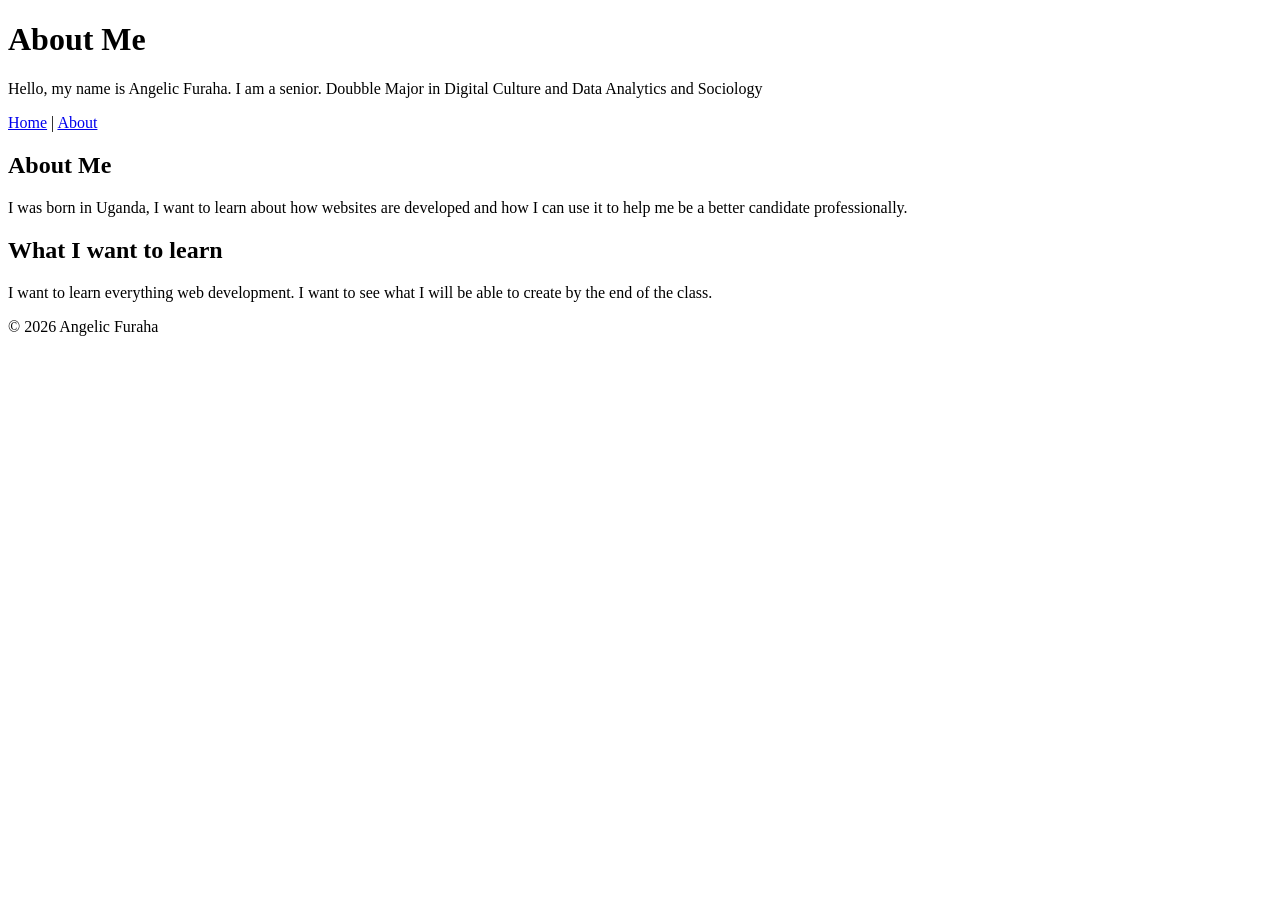
==== about.html @ d19038b9 "Update about.html" ====
<!DOCTYPE html>
<html lang="en">
<head>
    <meta charset="UTF-8">
    <meta name="viewport" content="width=device-width, initial-scale=1.0">
    <title>About Me</title>
</head>
<body>
      <h1>About Me</h1>
        <p> Hello, my name is Angelic Furaha. I am a senior. Doubble Major in Digital Culture and Data Analytics and Sociology</p>

        <nav> 
            <a href="index.html">Home</a> |
        <a href="about.html">About</a> 
    </nav>
    <header></header>
<main> 
    <section>
        <h2>About Me</h2>
        <p> I was born in Uganda, I want to learn about how websites are developed and how I can use it to help me be a better candidate professionally. </p>
    </section>
    <section>
        <h2>What I want to learn </h2>
        <p> I want to learn everything web development. I want to see what I will be able to create by the end of the class.  </p>
    </section>
    </main>
    <footer>
        <p> &copy; 2026 Angelic Furaha</p>
    </footer>

</body>
</html>
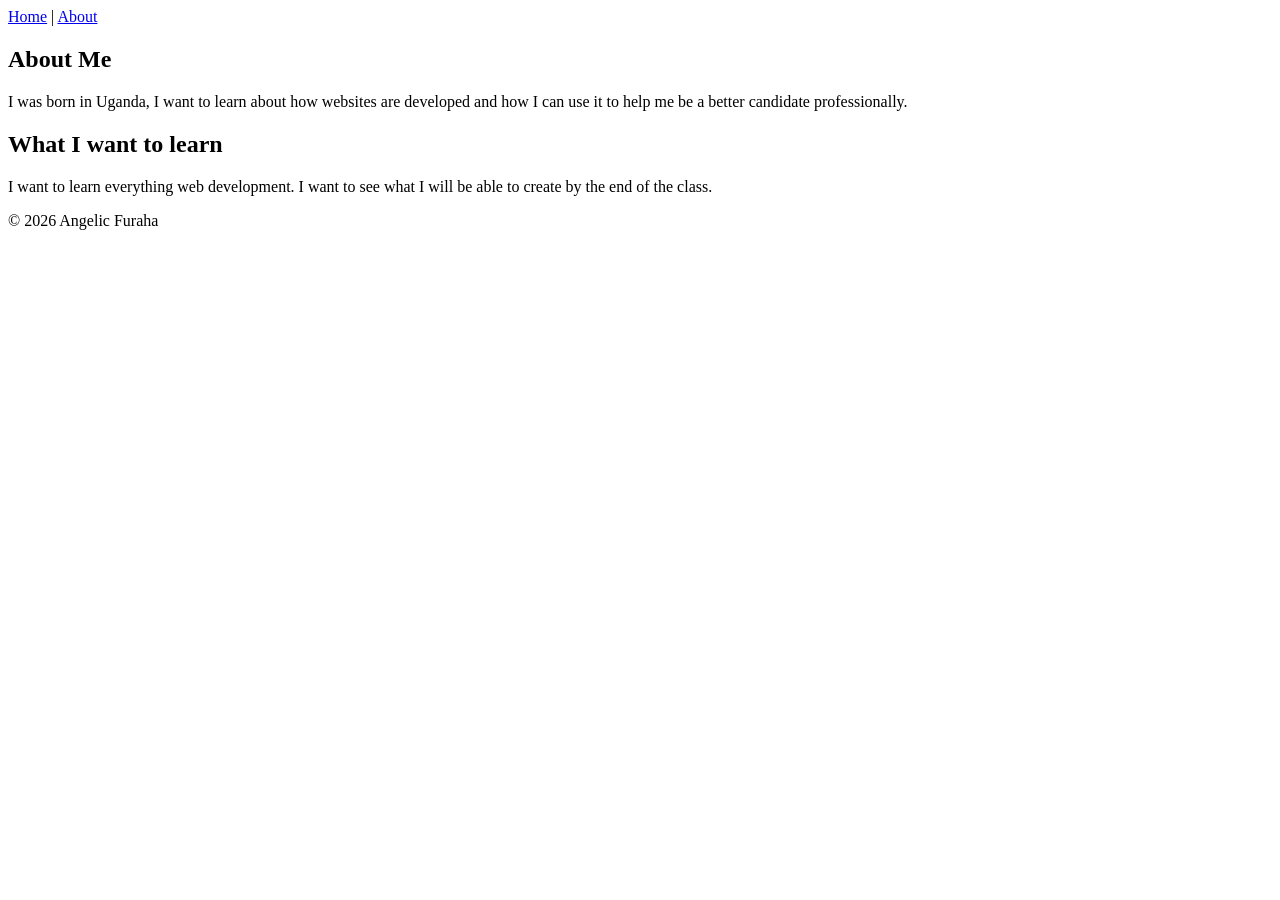
==== commit 469533ee: "lab6 lab6" ====
--- a/about.html
+++ b/about.html
@@ -4,15 +4,15 @@
     <meta charset="UTF-8">
     <meta name="viewport" content="width=device-width, initial-scale=1.0">
     <title>About Me</title>
+  <link rel="stylesheet" href="css/styles.css">
+
 </head>
-<body>
-      <h1>About Me</h1>
-        <p> Hello, my name is Angelic Furaha. I am a senior. Doubble Major in Digital Culture and Data Analytics and Sociology</p>
-
         <nav> 
             <a href="index.html">Home</a> |
         <a href="about.html">About</a> 
     </nav>
+<body>
+
     <header></header>
 <main> 
     <section>
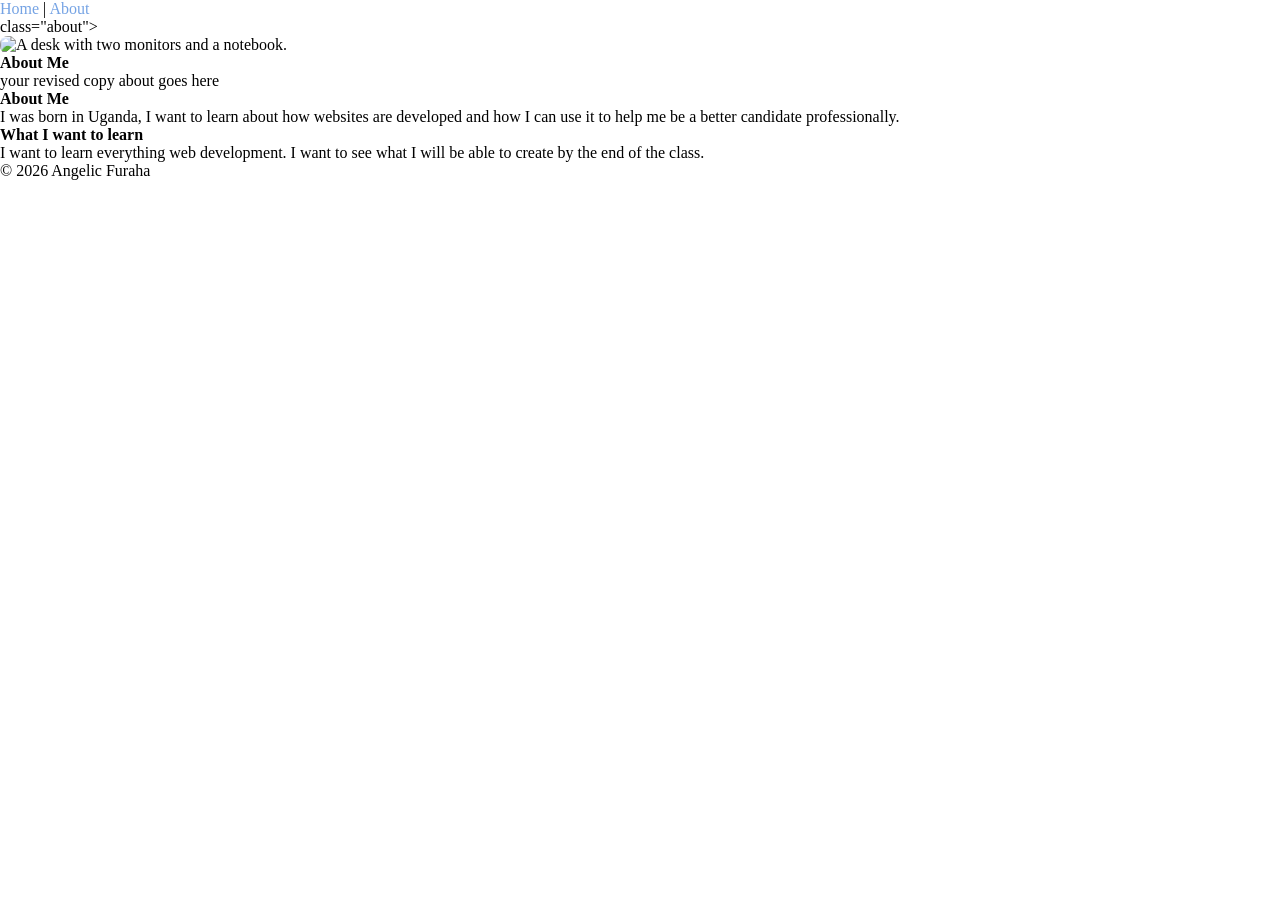
==== commit dab47fa9: "lab 7" ====
--- a/about.html
+++ b/about.html
@@ -4,7 +4,7 @@
     <meta charset="UTF-8">
     <meta name="viewport" content="width=device-width, initial-scale=1.0">
     <title>About Me</title>
-  <link rel="stylesheet" href="css/styles.css">
+    <link rel="stylesheet" href="css/styles.css">
 
 </head>
         <nav> 
@@ -15,6 +15,15 @@
 
     <header></header>
 <main> 
+    <section> class="about">
+        <div class="about-image">
+            <img src="images/workspace.jpg" alt=" A desk with two monitors and a notebook.">
+        </div>
+        <div class="about-text">
+            <h2 id="about">About Me</h2>
+            <p> your revised copy about goes here </p>
+        </div>
+    </section>
     <section>
         <h2>About Me</h2>
         <p> I was born in Uganda, I want to learn about how websites are developed and how I can use it to help me be a better candidate professionally. </p>
--- a/css/styles.css
+++ b/css/styles.css
@@ -0,0 +1,169 @@
+/* ==========================
+   1. RESET
+   ========================== */
+*, 
+*::before,
+*::after {
+    box-sizing:border-box;
+    margin:0;
+    padding:0;
+}
+
+img {
+    max-width: 100%;
+    height: auto; 
+    padding: 0;
+
+}
+/* ==========================
+   2. DESIGN TOKENS
+   ========================== */
+:root {
+    /* ...existing tokens... */
+    --font-stack: system-ui, 'Segoe UI', Tahoma, sans-serif;
+    --radius-md: 8px;
+    /* Colors */
+    --color-bg: #fafafa;
+    --color-surface: #ffffff;
+    --color-text: #75a3e4;
+    --color-muted: #305db6;
+    --color-accent: #c5d8e2;
+    --color-surface-alt: #99b5df;
+    /* ...existing tokens... */
+    --color-border: #e5e7eb;
+    --shadow-sm: 0 2px 4px rgba(0, 0, 0, 0.1);
+}
+
+
+    /* Spacing - a modular scale */
+    --space-sm: 0.5rem;
+    --space-md: 1rem;
+    --space-lg: 1.5rem;
+    --space-xl: 2rem;
+
+
+/* Typography */
+    --text-base: 1rem;
+    --text-h3: 1.25rem;
+    --text-h2: 1.5rem;
+    --text-h1: 2.25rem;
+    --leading-body: 1.6;
+    --leading-heading: 1.2;
+
+
+/* Layout */
+    --page-width: 64rem;
+    --reading-width: 70ch;
+
+}
+/* ==========================
+   3. BASE ELEMENT STYLES
+   ========================== */
+
+body {
+    background-color: var(--color-bg);
+    color: var(--color-text); 
+    font-size: var(--text-base);
+    line-height: var(--leading-body);
+    font-family: var(--font-stack); 
+}
+
+h1 { font-size: var(--text-h1); line-height: var(--leading-heading); }
+h2 { font-size: var(--text-h2); line-height: var(--leading-heading); }
+h3 { font-size: var(--text-h3); line-height: var(--leading-heading); }
+
+h1, h2, h3 { margin-bottom: var(--space-sm); }
+p { margin-bottom: var(--space-md); }
+p:last-child { margin-bottom: 0; }
+
+a { color: var(--color-accent); }
+
+
+/* ==========================
+   4. LAYOUT
+   ========================== */
+nav {
+    padding: var(--space-md) 0;
+}
+nav a {
+    color: var(--color-text);
+    text-decoration: none;
+    margin-right: var(--space-lg);
+ }
+
+ nav a:hover { color: var(--color-accent);}
+ section { margin-bottom: var(--space-xl); }
+
+   body {
+    max-width: var(--page-width);
+    margin: 0 auto;
+    padding: var(--space-lg) var(--space-md);
+}
+header {
+    display: flex;
+    align-items: center;
+    gap: var(--space-lg);
+    padding: var(--space-lg);
+    background-color: var(--color-surface-alt);
+    margin-bottom: var(--space-lg);
+}
+.header-text { flex: 1; }
+.header-pic {
+    flex: 1;
+    background-color: var(--color-surface);
+    min-height: 18rem;
+    border-radius: var(--radius-md);
+    display: flex;
+    align-items: center;
+    justify-content: center;
+    color: var(--color-muted);
+}
+.skills-grid {
+    list-style: none;
+    display: flex;
+    flex-wrap: wrap;
+    gap: var(--space-md);
+}
+.skill-card {
+    flex: 1;
+    min-width: 12rem;
+    padding: var(--space-md);
+    background-color: var(--color-surface-alt);
+    border-radius: var(--radius-md);
+}
+.about {
+    display: flex;
+    flex-wrap: wrap;
+    align-items: center;
+    gap: var(--space-lg);
+}
+.about-image { flex: 1; min-width: 16rem; }
+.about-image img { width: 100%; border-radius: var(--radius-md); }
+.about-text { flex: 2; min-width: 16rem; max-width: var(--reading-width); }
+
+.project-list {
+    list-style: none;
+    display: flex;
+    flex-direction: column;
+    gap: var(--space-lg);
+}
+.project-card {
+    padding: var(--space-lg);
+    background-color: var(--color-surface);
+    border: 1px solid var(--color-border);
+    border-radius: var(--radius-md);
+    box-shadow: var(--shadow-sm);
+}
+
+.nav-container {
+    display: flex;
+    justify-content: space-between;
+    align-items: center;
+}
+.nav-links { display: flex; gap: var(--space-lg); }
+.logo {
+    font-size: var(--text-h3);
+    font-weight: bold;
+    color: var(--color-text);
+    text-decoration: none;
+}
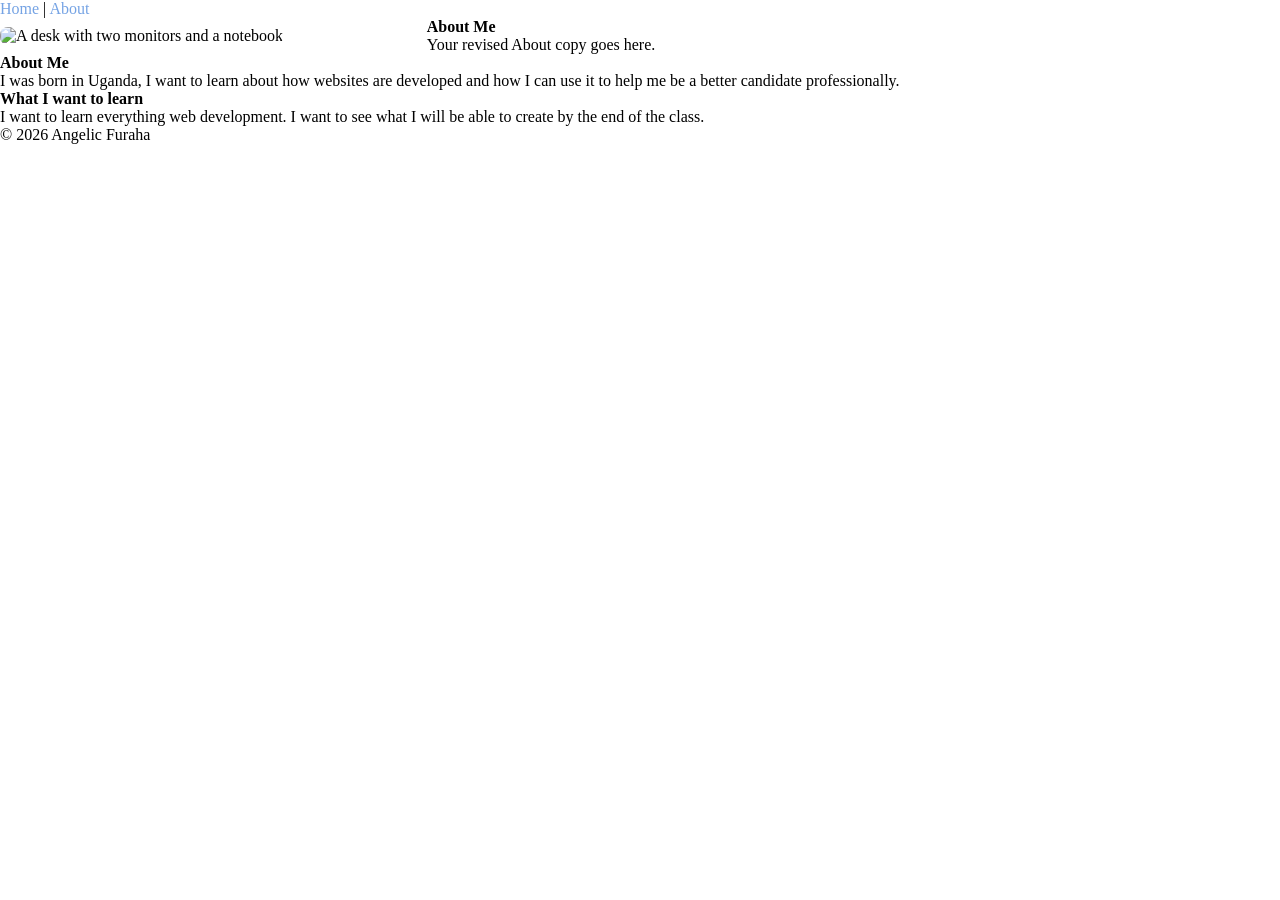
==== commit ceffa22a: "change" ====
--- a/about.html
+++ b/about.html
@@ -11,18 +11,20 @@
             <a href="index.html">Home</a> |
         <a href="about.html">About</a> 
     </nav>
+    
 <body>
 
     <header></header>
 <main> 
-    <section> class="about">
-        <div class="about-image">
-            <img src="images/workspace.jpg" alt=" A desk with two monitors and a notebook.">
-        </div>
-        <div class="about-text">
-            <h2 id="about">About Me</h2>
-            <p> your revised copy about goes here </p>
-        </div>
+<section class="about">
+    <div class="about-image">
+        <img src="images/workspace.jpg" alt="A desk with two monitors and a notebook">
+    </div>
+    <div class="about-text">
+        <h2 id="about">About Me</h2>
+        <p>Your revised About copy goes here.</p>
+    </div>
+</section>
     </section>
     <section>
         <h2>About Me</h2>
--- a/css/styles.css
+++ b/css/styles.css
@@ -77,6 +77,8 @@
 p:last-child { margin-bottom: 0; }
 
 a { color: var(--color-accent); }
+ul { padding-left: var(--space-lg); }
+
 
 
 /* ==========================
@@ -120,6 +122,7 @@
 }
 .skills-grid {
     list-style: none;
+    padding: 0;
     display: flex;
     flex-wrap: wrap;
     gap: var(--space-md);
@@ -143,6 +146,7 @@
 
 .project-list {
     list-style: none;
+    padding: 0;
     display: flex;
     flex-direction: column;
     gap: var(--space-lg);
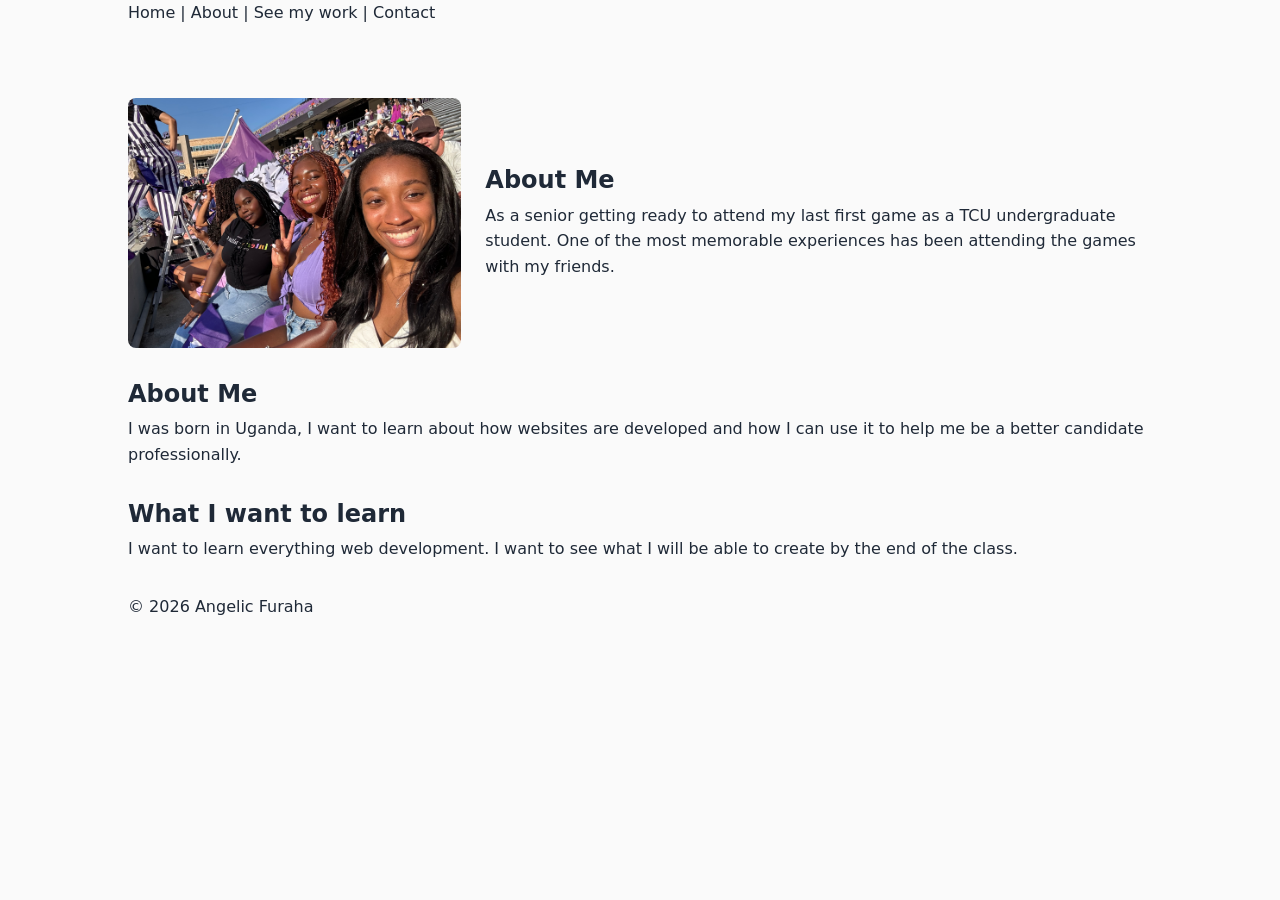
==== commit 9d77f683: "PF" ====
--- a/about.html
+++ b/about.html
@@ -1,5 +1,6 @@
 <!DOCTYPE html>
 <html lang="en">
+
 <head>
     <meta charset="UTF-8">
     <meta name="viewport" content="width=device-width, initial-scale=1.0">
@@ -7,37 +8,41 @@
     <link rel="stylesheet" href="css/styles.css">
 
 </head>
-        <nav> 
-            <a href="index.html">Home</a> |
-        <a href="about.html">About</a> 
-    </nav>
-    
+<nav>
+    <a href="index.html">Home</a> |
+    <a href="about.html">About</a> |
+    <a href="#work">See my work</a> |
+    <a href="index.html#contact">Contact</a>
+</nav>
+
 <body>
 
     <header></header>
-<main> 
-<section class="about">
-    <div class="about-image">
-        <img src="images/workspace.jpg" alt="A desk with two monitors and a notebook">
-    </div>
-    <div class="about-text">
-        <h2 id="about">About Me</h2>
-        <p>Your revised About copy goes here.</p>
-    </div>
-</section>
-    </section>
-    <section>
-        <h2>About Me</h2>
-        <p> I was born in Uganda, I want to learn about how websites are developed and how I can use it to help me be a better candidate professionally. </p>
-    </section>
-    <section>
-        <h2>What I want to learn </h2>
-        <p> I want to learn everything web development. I want to see what I will be able to create by the end of the class.  </p>
-    </section>
+    <main>
+        <section class="about">
+            <div class="about-image">
+                <img src="images/IMG_9199.jpeg" alt="Game Day Photo">
+            </div>
+            <div class="about-text">
+                <h2 id="about">About Me</h2>
+                <p>As a senior getting ready to attend my last first game as a TCU undergraduate student. One of the most memorable experiences has been attending the games with my friends. </p>
+            </div>
+        </section>
+        <section>
+            <h2>About Me</h2>
+            <p> I was born in Uganda, I want to learn about how websites are developed and how I can use it to help me
+                be a better candidate professionally. </p>
+        </section>
+        <section>
+            <h2>What I want to learn </h2>
+            <p> I want to learn everything web development. I want to see what I will be able to create by the end of
+                the class. </p>
+        </section>
     </main>
     <footer>
         <p> &copy; 2026 Angelic Furaha</p>
     </footer>
 
 </body>
+
 </html>
--- a/css/styles.css
+++ b/css/styles.css
@@ -1,48 +1,38 @@
 /* ==========================
    1. RESET
    ========================== */
-*, 
+*,
 *::before,
 *::after {
-    box-sizing:border-box;
-    margin:0;
-    padding:0;
+    box-sizing: border-box;
+    margin: 0;
+    padding: 0;
 }
 
 img {
     max-width: 100%;
-    height: auto; 
-    padding: 0;
-
+    height: auto;
+    display: block;
 }
 /* ==========================
    2. DESIGN TOKENS
    ========================== */
-:root {
-    /* ...existing tokens... */
-    --font-stack: system-ui, 'Segoe UI', Tahoma, sans-serif;
-    --radius-md: 8px;
-    /* Colors */
+   
+   :root {
+    /* Color */
     --color-bg: #fafafa;
     --color-surface: #ffffff;
-    --color-text: #75a3e4;
-    --color-muted: #305db6;
-    --color-accent: #c5d8e2;
-    --color-surface-alt: #99b5df;
-    /* ...existing tokens... */
-    --color-border: #e5e7eb;
-    --shadow-sm: 0 2px 4px rgba(0, 0, 0, 0.1);
-}
-
+    --color-text: #1f2937;
+    --color-muted: #6b7280;
+    --color-accent: #0369a1;
 
     /* Spacing - a modular scale */
     --space-sm: 0.5rem;
-    --space-md: 1rem;
+    --space-med: 1rem;
     --space-lg: 1.5rem;
     --space-xl: 2rem;
 
-
-/* Typography */
+    /* Typography */
     --text-base: 1rem;
     --text-h3: 1.25rem;
     --text-h2: 1.5rem;
@@ -50,124 +40,162 @@
     --leading-body: 1.6;
     --leading-heading: 1.2;
 
-
-/* Layout */
+    /* Layout */
     --page-width: 64rem;
     --reading-width: 70ch;
 
+    /* existing tokens */
+    --font-stack: system-ui, "Segoe UI", Tahoma, sans-serif;
+    --colorsurface-alt: #f1f5f9;
+    --radius-md: 8px;
+    --color-border: #e5e7eb;
+    --shadow-sm: 0 2px 4px rgba(0, 0, 0, 0.1);
 }
 /* ==========================
    3. BASE ELEMENT STYLES
    ========================== */
-
-body {
+   
+   body {
+    font-family: var(--font-stack);
+    /* existing Lab 05 declarations */
     background-color: var(--color-bg);
-    color: var(--color-text); 
+    color: var(--color-text);
     font-size: var(--text-base);
     line-height: var(--leading-body);
-    font-family: var(--font-stack); 
-}
-
-h1 { font-size: var(--text-h1); line-height: var(--leading-heading); }
-h2 { font-size: var(--text-h2); line-height: var(--leading-heading); }
-h3 { font-size: var(--text-h3); line-height: var(--leading-heading); }
-
-h1, h2, h3 { margin-bottom: var(--space-sm); }
-p { margin-bottom: var(--space-md); }
-p:last-child { margin-bottom: 0; }
-
-a { color: var(--color-accent); }
-ul { padding-left: var(--space-lg); }
-
-
-
+   }
+
+   h1 { font-size: var(--text-h1); line-height: var(--leading-heading); }
+   h2 { font-size: var(--text-h2); line-height: var(--leading-heading); }
+   h3 { font-size: var(--text-h3); line-height: var(--leading-heading); }
+
+   h1, h2, h3 { margin-bottom: var(--space-sm); }
+   p { margin-bottom: var(--space-md); }
+   p:last-child { margin-bottom: 0; }
+
+   a { color: var(--color-accent); }
+   ul { padding-left: var(--space-lg); }
 /* ==========================
    4. LAYOUT
    ========================== */
-nav {
-    padding: var(--space-md) 0;
-}
-nav a {
-    color: var(--color-text);
-    text-decoration: none;
-    margin-right: var(--space-lg);
- }
-
- nav a:hover { color: var(--color-accent);}
- section { margin-bottom: var(--space-xl); }
-
+   
    body {
     max-width: var(--page-width);
     margin: 0 auto;
     padding: var(--space-lg) var(--space-md);
-}
-header {
-    display: flex;
-    align-items: center;
-    gap: var(--space-lg);
-    padding: var(--space-lg);
-    background-color: var(--color-surface-alt);
-    margin-bottom: var(--space-lg);
-}
-.header-text { flex: 1; }
-.header-pic {
-    flex: 1;
-    background-color: var(--color-surface);
-    min-height: 18rem;
-    border-radius: var(--radius-md);
-    display: flex;
-    align-items: center;
-    justify-content: center;
-    color: var(--color-muted);
-}
-.skills-grid {
+   }
+
+   header {
+      display: flex;
+      align-items: center;
+      gap: var(--space-lg);
+      padding: var(--space-lg);
+      background-color: var(--color-surface-alt);
+      margin-bottom: var(--space-lg);
+      flex-wrap: wrap;
+   }
+   .header-text { flex: 1; min-width: 16rem; }
+   .header-pic {
+      flex: 1;
+      background-color: var(--color-surface);
+      min-height: 18rem;
+      border-radius: var(--radius-md);
+      display: flex;
+      align-items: center;
+      justify-content: center;
+      color: var(--color-muted);
+      min-width: 16rem;
+   }
+
+   nav {
+      padding: var(--space-md) 0;
+   }
+   nav a {
+      color: var(--color-text);
+      text-decoration: none;
+   }
+   nav a:hover { color: var(--color-accent); }
+
+   section, aside { margin-bottom: var(--space-xl); }
+
+   .skills-grid {
+      list-style: none;
+      display: flex;
+      flex-wrap: wrap;
+      gap: var(--space-md);
+   }
+   .skill-card {
+      flex: 1;
+      min-width: 12rem;
+      padding: var(--space-md);
+      background-color: var(--color-surface-alt);
+      border-radius: var(--radius-md);
+   }
+
+.about {
+   display: flex;
+   flex-wrap: wrap;
+   align-items: center;
+   gap: var(--space-lg);
+}
+.about-image { flex: 1; min-width: 16rem; }
+.about-image img { width: 100%; border-radius: var(--radius-md); }
+.about-text { flex: 2; min-width: 16rem; max-width: var(--reading-width); }
+
+   .project-list {
+      list-style: none;
+      display: flex;
+      flex-direction: column;
+      gap: var(--space-lg);
+   }
+   .project-card {
+      padding: var(--space-lg);
+      background-color: var(--color-surface);
+      border: 1px solid var(--color-border);
+      border-radius: var(--radius-md);
+      box-shadow: var(--shadow-sm);
+   }
+
+.nav-container {
+   display: flex;
+   justify-content: space-between;
+   align-items: center;
+   flex-wrap: wrap;
+   gap: var(--space-md);
+}
+.nav-links { display: flex; gap: var(--space-lg); }
+.logo {
+   font-size: var(--text-h3);
+   font-weight: bold;
+   color: var(--color-text);
+   text-decoration: none;
+}
+/* ==========================
+   4. LAYOUT
+   Breakpoints used in this file:
+     768px  — tablet and larger
+   (CSS variables cannot be used inside @media conditions,
+    so breakpoints are documented here instead of tokenized.)
+   ========================== */
+   .skills-grid {
     list-style: none;
-    padding: 0;
-    display: flex;
-    flex-wrap: wrap;
+    padding-left: 0;
+    display: grid;
+    grid-template-columns: repeat(auto-fit, minmax(12rem, 1fr));
     gap: var(--space-md);
 }
 .skill-card {
-    flex: 1;
-    min-width: 12rem;
     padding: var(--space-md);
     background-color: var(--color-surface-alt);
     border-radius: var(--radius-md);
 }
-.about {
-    display: flex;
-    flex-wrap: wrap;
-    align-items: center;
-    gap: var(--space-lg);
-}
-.about-image { flex: 1; min-width: 16rem; }
-.about-image img { width: 100%; border-radius: var(--radius-md); }
-.about-text { flex: 2; min-width: 16rem; max-width: var(--reading-width); }
-
 .project-list {
     list-style: none;
-    padding: 0;
-    display: flex;
-    flex-direction: column;
+    padding-left: 0;
+    display: grid;
+    grid-template-columns: 1fr;
     gap: var(--space-lg);
 }
-.project-card {
-    padding: var(--space-lg);
-    background-color: var(--color-surface);
-    border: 1px solid var(--color-border);
-    border-radius: var(--radius-md);
-    box-shadow: var(--shadow-sm);
-}
-
-.nav-container {
-    display: flex;
-    justify-content: space-between;
-    align-items: center;
-}
-.nav-links { display: flex; gap: var(--space-lg); }
-.logo {
-    font-size: var(--text-h3);
-    font-weight: bold;
-    color: var(--color-text);
-    text-decoration: none;
+@media (min-width: 768px) {
+    .project-list { grid-template-columns: 1fr 1fr; }
+    .project-card.featured { grid-column: span 2; }
 }
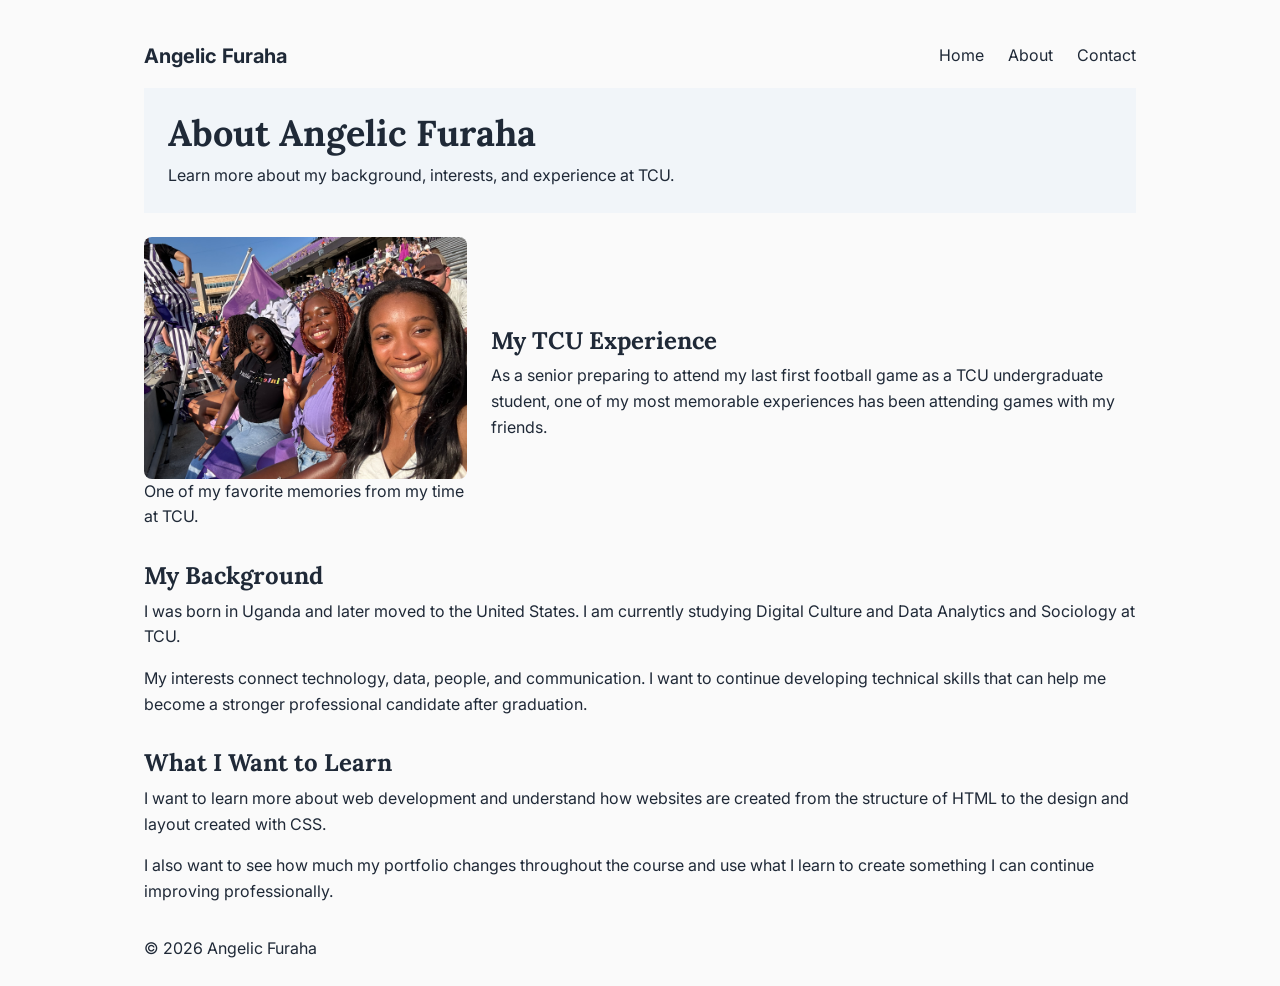
==== commit d1c839bf: "portfolio Project" ====
--- a/about.html
+++ b/about.html
@@ -4,43 +4,88 @@
 <head>
     <meta charset="UTF-8">
     <meta name="viewport" content="width=device-width, initial-scale=1.0">
-    <title>About Me</title>
+    <title>About Angelic Furaha</title>
     <link rel="stylesheet" href="css/styles.css">
-
 </head>
-<nav>
-    <a href="index.html">Home</a> |
-    <a href="about.html">About</a> |
-    <a href="#work">See my work</a> |
-    <a href="index.html#contact">Contact</a>
-</nav>
 
 <body>
 
-    <header></header>
+    <nav class="nav-container">
+        <a href="index.html" class="logo">Angelic Furaha</a>
+
+        <div class="nav-links">
+            <a href="index.html">Home</a>
+            <a href="about.html">About</a>
+            <a href="index.html#contact">Contact</a>
+        </div>
+    </nav>
+
+    <header>
+        <div class="header-text">
+            <h1>About Angelic Furaha</h1>
+            <p>
+                Learn more about my background, interests, and experience at TCU.
+            </p>
+        </div>
+    </header>
+
     <main>
+
         <section class="about">
             <div class="about-image">
-                <img src="images/IMG_9199.jpeg" alt="Game Day Photo">
+                <figure>
+                    <img src="images/IMG_9199.jpeg"
+                        alt="Angelic Furaha attending a TCU football game">
+                    <figcaption>
+                        One of my favorite memories from my time at TCU.
+                    </figcaption>
+                </figure>
             </div>
+
             <div class="about-text">
-                <h2 id="about">About Me</h2>
-                <p>As a senior getting ready to attend my last first game as a TCU undergraduate student. One of the most memorable experiences has been attending the games with my friends. </p>
+                <h2 id="about">My TCU Experience</h2>
+
+                <p>
+                    As a senior preparing to attend my last first football game as a TCU
+                    undergraduate student, one of my most memorable experiences has been
+                    attending games with my friends.
+                </p>
             </div>
         </section>
+
         <section>
-            <h2>About Me</h2>
-            <p> I was born in Uganda, I want to learn about how websites are developed and how I can use it to help me
-                be a better candidate professionally. </p>
+            <h2>My Background</h2>
+
+            <p>
+                I was born in Uganda and later moved to the United States. I am currently
+                studying Digital Culture and Data Analytics and Sociology at TCU.
+            </p>
+
+            <p>
+                My interests connect technology, data, people, and communication. I want
+                to continue developing technical skills that can help me become a stronger
+                professional candidate after graduation.
+            </p>
         </section>
+
         <section>
-            <h2>What I want to learn </h2>
-            <p> I want to learn everything web development. I want to see what I will be able to create by the end of
-                the class. </p>
+            <h2>What I Want to Learn</h2>
+
+            <p>
+                I want to learn more about web development and understand how websites are
+                created from the structure of HTML to the design and layout created with CSS.
+            </p>
+
+            <p>
+                I also want to see how much my portfolio changes throughout the course and
+                use what I learn to create something I can continue improving professionally.
+            </p>
         </section>
+
     </main>
+
     <footer>
-        <p> &copy; 2026 Angelic Furaha</p>
+        <p>&copy; 2026 Angelic Furaha</p>
     </footer>
 
 </body>
--- a/css/styles.css
+++ b/css/styles.css
@@ -1,6 +1,9 @@
+@import url('https://fonts.googleapis.com/css2?family=Inter:wght@400;600&family=Lora:wght@400;700&display=swap');
+
 /* ==========================
    1. RESET
    ========================== */
+
 *,
 *::before,
 *::after {
@@ -14,21 +17,26 @@
     height: auto;
     display: block;
 }
+
+
 /* ==========================
    2. DESIGN TOKENS
    ========================== */
-   
-   :root {
+
+:root {
+
     /* Color */
     --color-bg: #fafafa;
     --color-surface: #ffffff;
     --color-text: #1f2937;
-    --color-muted: #6b7280;
-    --color-accent: #0369a1;
-
-    /* Spacing - a modular scale */
+    --color-muted: #4b5563;
+    --color-accent: #4338ca;
+    --color-surface-alt: #f1f5f9;
+    --color-border: #e5e7eb;
+
+    /* Spacing */
     --space-sm: 0.5rem;
-    --space-med: 1rem;
+    --space-md: 1rem;
     --space-lg: 1.5rem;
     --space-xl: 2rem;
 
@@ -37,157 +45,217 @@
     --text-h3: 1.25rem;
     --text-h2: 1.5rem;
     --text-h1: 2.25rem;
+
     --leading-body: 1.6;
     --leading-heading: 1.2;
+
+    --font-stack: 'Inter', system-ui, -apple-system, sans-serif;
+    --font-serif: 'Lora', Georgia, serif;
 
     /* Layout */
     --page-width: 64rem;
     --reading-width: 70ch;
 
-    /* existing tokens */
-    --font-stack: system-ui, "Segoe UI", Tahoma, sans-serif;
-    --colorsurface-alt: #f1f5f9;
+    /* Other */
     --radius-md: 8px;
-    --color-border: #e5e7eb;
     --shadow-sm: 0 2px 4px rgba(0, 0, 0, 0.1);
 }
+
+
 /* ==========================
    3. BASE ELEMENT STYLES
    ========================== */
-   
-   body {
+
+body {
     font-family: var(--font-stack);
-    /* existing Lab 05 declarations */
     background-color: var(--color-bg);
     color: var(--color-text);
     font-size: var(--text-base);
     line-height: var(--leading-body);
-   }
-
-   h1 { font-size: var(--text-h1); line-height: var(--leading-heading); }
-   h2 { font-size: var(--text-h2); line-height: var(--leading-heading); }
-   h3 { font-size: var(--text-h3); line-height: var(--leading-heading); }
-
-   h1, h2, h3 { margin-bottom: var(--space-sm); }
-   p { margin-bottom: var(--space-md); }
-   p:last-child { margin-bottom: 0; }
-
-   a { color: var(--color-accent); }
-   ul { padding-left: var(--space-lg); }
+}
+
+h1 {
+    font-size: var(--text-h1);
+}
+
+h2 {
+    font-size: var(--text-h2);
+}
+
+h3 {
+    font-size: var(--text-h3);
+}
+
+h1,
+h2,
+h3 {
+    font-family: var(--font-serif);
+    line-height: var(--leading-heading);
+    margin-bottom: var(--space-sm);
+}
+
+p {
+    margin-bottom: var(--space-md);
+}
+
+p:last-child {
+    margin-bottom: 0;
+}
+
+ul {
+    padding-left: var(--space-lg);
+}
+
+a {
+    color: var(--color-accent);
+}
+
+a:focus-visible {
+    outline: 2px solid var(--color-accent);
+    outline-offset: 2px;
+}
+
+
 /* ==========================
    4. LAYOUT
-   ========================== */
-   
-   body {
+   Breakpoints used in this file:
+     768px — tablet and larger
+   (CSS variables cannot be used inside @media conditions,
+    so breakpoints are documented here instead of tokenized.)
+   ========================== */
+
+body {
     max-width: var(--page-width);
     margin: 0 auto;
     padding: var(--space-lg) var(--space-md);
-   }
-
-   header {
-      display: flex;
-      align-items: center;
-      gap: var(--space-lg);
-      padding: var(--space-lg);
-      background-color: var(--color-surface-alt);
-      margin-bottom: var(--space-lg);
-      flex-wrap: wrap;
-   }
-   .header-text { flex: 1; min-width: 16rem; }
-   .header-pic {
-      flex: 1;
-      background-color: var(--color-surface);
-      min-height: 18rem;
-      border-radius: var(--radius-md);
-      display: flex;
-      align-items: center;
-      justify-content: center;
-      color: var(--color-muted);
-      min-width: 16rem;
-   }
-
-   nav {
-      padding: var(--space-md) 0;
-   }
-   nav a {
-      color: var(--color-text);
-      text-decoration: none;
-   }
-   nav a:hover { color: var(--color-accent); }
-
-   section, aside { margin-bottom: var(--space-xl); }
-
-   .skills-grid {
-      list-style: none;
-      display: flex;
-      flex-wrap: wrap;
-      gap: var(--space-md);
-   }
-   .skill-card {
-      flex: 1;
-      min-width: 12rem;
-      padding: var(--space-md);
-      background-color: var(--color-surface-alt);
-      border-radius: var(--radius-md);
-   }
+}
+
+
+/* Navigation */
+
+nav {
+    padding: var(--space-md) 0;
+}
+
+nav a {
+    color: var(--color-text);
+    text-decoration: none;
+    transition: color 0.2s;
+}
+
+nav a:hover {
+    color: var(--color-accent);
+}
+
+.nav-container {
+    display: flex;
+    justify-content: space-between;
+    align-items: center;
+    flex-wrap: wrap;
+    gap: var(--space-md);
+}
+
+.nav-links {
+    display: flex;
+    gap: var(--space-lg);
+}
+
+.logo {
+    font-size: var(--text-h3);
+    font-weight: bold;
+    color: var(--color-text);
+    text-decoration: none;
+}
+
+
+/* Header */
+
+header {
+    display: flex;
+    align-items: center;
+    gap: var(--space-lg);
+    padding: var(--space-lg);
+    background-color: var(--color-surface-alt);
+    margin-bottom: var(--space-lg);
+    flex-wrap: wrap;
+}
+
+.header-text {
+    flex: 1;
+    min-width: 16rem;
+}
+
+.header-pic {
+    flex: 1;
+    background-color: var(--color-surface);
+    min-height: 18rem;
+    border-radius: var(--radius-md);
+    display: flex;
+    align-items: center;
+    justify-content: center;
+    color: var(--color-muted);
+    min-width: 16rem;
+}
+
+.header-pic img {
+    width: 100%;
+    border-radius: var(--radius-md);
+}
+
+
+/* General sections */
+
+section,
+aside {
+    margin-bottom: var(--space-xl);
+}
+
+
+/* About */
 
 .about {
-   display: flex;
-   flex-wrap: wrap;
-   align-items: center;
-   gap: var(--space-lg);
-}
-.about-image { flex: 1; min-width: 16rem; }
-.about-image img { width: 100%; border-radius: var(--radius-md); }
-.about-text { flex: 2; min-width: 16rem; max-width: var(--reading-width); }
-
-   .project-list {
-      list-style: none;
-      display: flex;
-      flex-direction: column;
-      gap: var(--space-lg);
-   }
-   .project-card {
-      padding: var(--space-lg);
-      background-color: var(--color-surface);
-      border: 1px solid var(--color-border);
-      border-radius: var(--radius-md);
-      box-shadow: var(--shadow-sm);
-   }
-
-.nav-container {
-   display: flex;
-   justify-content: space-between;
-   align-items: center;
-   flex-wrap: wrap;
-   gap: var(--space-md);
-}
-.nav-links { display: flex; gap: var(--space-lg); }
-.logo {
-   font-size: var(--text-h3);
-   font-weight: bold;
-   color: var(--color-text);
-   text-decoration: none;
-}
-/* ==========================
-   4. LAYOUT
-   Breakpoints used in this file:
-     768px  — tablet and larger
-   (CSS variables cannot be used inside @media conditions,
-    so breakpoints are documented here instead of tokenized.)
-   ========================== */
-   .skills-grid {
+    display: flex;
+    flex-wrap: wrap;
+    align-items: center;
+    gap: var(--space-lg);
+}
+
+.about-image {
+    flex: 1;
+    min-width: 16rem;
+}
+
+.about-image img {
+    width: 100%;
+    border-radius: var(--radius-md);
+}
+
+.about-text {
+    flex: 2;
+    min-width: 16rem;
+    max-width: var(--reading-width);
+}
+
+
+/* Skills */
+
+.skills-grid {
     list-style: none;
     padding-left: 0;
     display: grid;
     grid-template-columns: repeat(auto-fit, minmax(12rem, 1fr));
     gap: var(--space-md);
 }
+
 .skill-card {
     padding: var(--space-md);
     background-color: var(--color-surface-alt);
     border-radius: var(--radius-md);
 }
+
+
+/* Projects */
+
 .project-list {
     list-style: none;
     padding-left: 0;
@@ -195,7 +263,25 @@
     grid-template-columns: 1fr;
     gap: var(--space-lg);
 }
+
+.project-card {
+    padding: var(--space-lg);
+    background-color: var(--color-surface);
+    border: 1px solid var(--color-border);
+    border-radius: var(--radius-md);
+    box-shadow: var(--shadow-sm);
+}
+
+
+/* Responsive project grid */
+
 @media (min-width: 768px) {
-    .project-list { grid-template-columns: 1fr 1fr; }
-    .project-card.featured { grid-column: span 2; }
+
+    .project-list {
+        grid-template-columns: 1fr 1fr;
+    }
+
+    .project-card.featured {
+        grid-column: span 2;
+    }
 }
